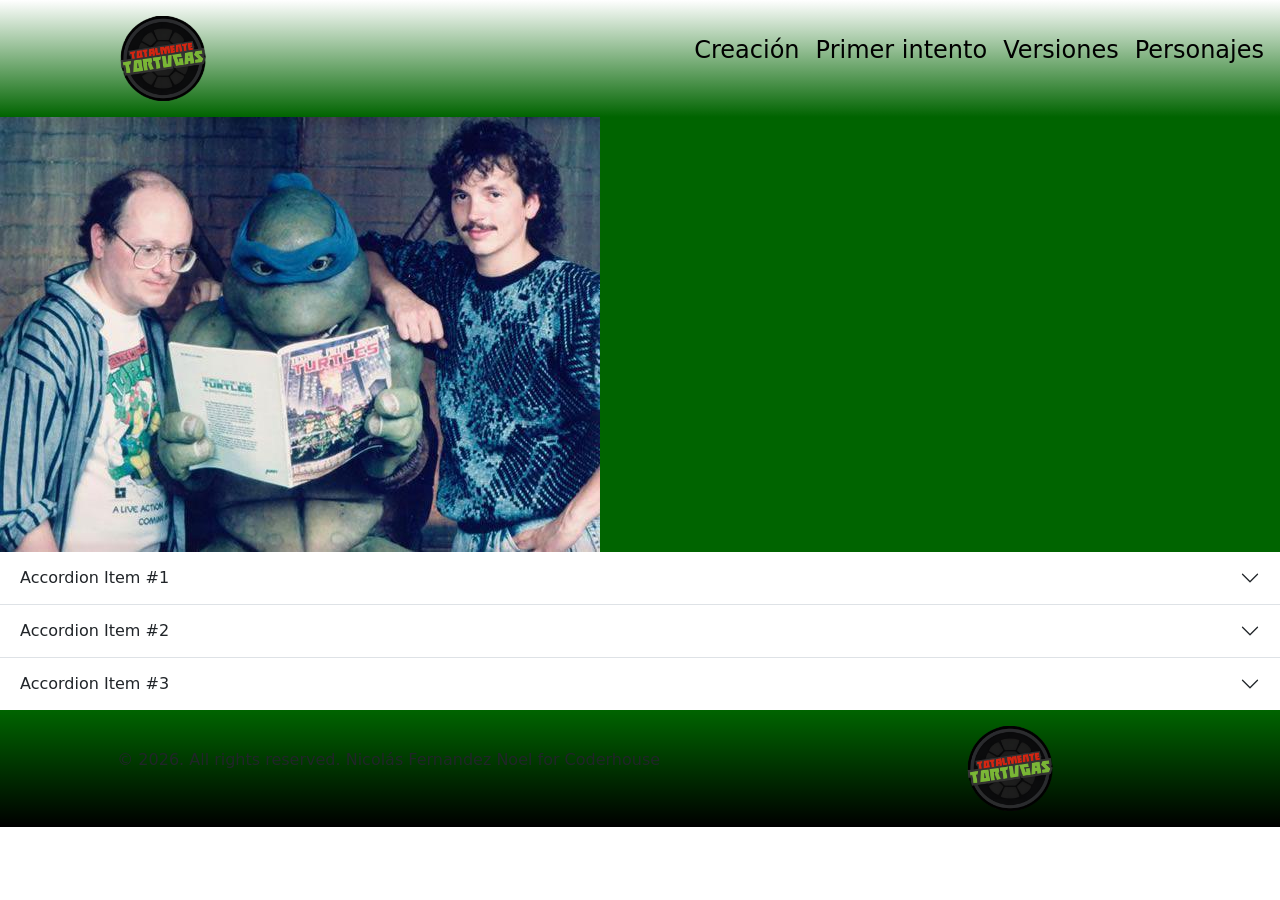
==== pages/creacion.html @ c8cd95a6 "nav y footer, acordion en page creacion" ====
<!DOCTYPE html>
<html lang="en">
<head>
    <meta charset="UTF-8">
    <meta name="viewport" content="width=device-width, initial-scale=1.0">
    <!-- BOOTSTRAP -->
    <link href="https://cdn.jsdelivr.net/npm/bootstrap@5.3.8/dist/css/bootstrap.min.css" rel="stylesheet" integrity="sha384-sRIl4kxILFvY47J16cr9ZwB07vP4J8+LH7qKQnuqkuIAvNWLzeN8tE5YBujZqJLB" crossorigin="anonymous">
    <!-- CSS -->
    <link rel="stylesheet" href="../styles/styles.css">
    <title>Document</title>
</head>
<body>
    <header>
        <nav class="navbar">
            <a href="">
                <img src="../img/logo.png" alt="logo" class="logo-tt">
            </a>
            
            <ul>
                <li>
                <a class="navbar-link" href="./pages/creacion.html">Creación</a>
                </li>
                <li>
                <a class="navbar-link" href="./pages/robot-fugitivo.html">Primer intento</a>
                </li>
                <li>
                <a class="navbar-link" href="./pages/versiones.html">Versiones</a>
                </li>
                <li>
                <a class="navbar-link" href="./pages/personajes-principales.html">Personajes</a>
                </li>
            </ul>
        </nav>
    </header>

    <main>

        <div>
            <img src="../img/creadores.jpg" alt="Kevin Eastman y Peter Laird junto a Leo en 1990">
        </div>
        <div class="accordion accordion-flush" id="accordionFlushExample">
            <div class="accordion-item">
                <h2 class="accordion-header">
                <button class="accordion-button collapsed" type="button" data-bs-toggle="collapse" data-bs-target="#flush-collapseOne" aria-expanded="false" aria-controls="flush-collapseOne">
                    Accordion Item #1
                </button>
                </h2>
                <div id="flush-collapseOne" class="accordion-collapse collapse" data-bs-parent="#accordionFlushExample">
                    <div class="accordion-body">Placeholder content for this accordion, which is intended to demonstrate the <code>.accordion-flush</code> class. This is the first item’s accordion body.</div>
                </div>
            </div>
            <div class="accordion-item">
                <h2 class="accordion-header">
                <button class="accordion-button collapsed" type="button" data-bs-toggle="collapse" data-bs-target="#flush-collapseTwo" aria-expanded="false" aria-controls="flush-collapseTwo">
                    Accordion Item #2
                </button>
                </h2>
                <div id="flush-collapseTwo" class="accordion-collapse collapse" data-bs-parent="#accordionFlushExample">
                    <div class="accordion-body">Placeholder content for this accordion, which is intended to demonstrate the <code>.accordion-flush</code> class. This is the second item’s accordion body. Let’s imagine this being filled with some actual content.</div>
                </div>
            </div>
            <div class="accordion-item">
                <h2 class="accordion-header">
                <button class="accordion-button collapsed" type="button" data-bs-toggle="collapse" data-bs-target="#flush-collapseThree" aria-expanded="false" aria-controls="flush-collapseThree">
                    Accordion Item #3
                </button>
                </h2>
                <div id="flush-collapseThree" class="accordion-collapse collapse" data-bs-parent="#accordionFlushExample">
                    <div class="accordion-body">Placeholder content for this accordion, which is intended to demonstrate the <code>.accordion-flush</code> class. This is the third item’s accordion body. Nothing more exciting happening here in terms of content, but just filling up the space to make it look, at least at first glance, a bit more representative of how this would look in a real-world application.</div>
                </div>
            </div>
        </div>
    </main>


    <footer>
        <section class="copyright">
        <p>© 2026. All rights reserved. Nicolás Fernandez Noel for Coderhouse</p>
        <img class="logo-tt" src="../img/logo.png" alt="logo">
        </section>
    </footer>
    <script src="https://cdn.jsdelivr.net/npm/bootstrap@5.3.8/dist/js/bootstrap.bundle.min.js" integrity="sha384-FKyoEForCGlyvwx9Hj09JcYn3nv7wiPVlz7YYwJrWVcXK/BmnVDxM+D2scQbITxI" crossorigin="anonymous"></script>
</body>
</html>
---- styles/styles.css ----
* {
  margin: 0;
  padding: 0;
}

li {
  list-style: none;
}

a {
  text-decoration: none;
}

.navbar {
  display: flex;
  flex-direction: row;
  justify-content: space-between;
  align-items: center;
  padding: 16px;
  flex-wrap: wrap;
}

.logo-tt {
  width: 300px;
}

.navbar ul {
  display: flex;
  flex-direction: row;
  justify-content: center;
  align-items: center;
  gap: 16px;
}

.navbar ul li {
  list-style: none;
}

.navbar-link {
  text-decoration: none;
  color: #000000;
  font-size: 24px;
}

/* .baner {
    background-image: linear-gradient(to bottom, white, darkgreen);
} */
.baner-img {
  width: 50%;
  display: block;
  margin: 0 auto;
}

header {
  background-image: linear-gradient(to bottom, white, darkgreen);
}

main {
  background-color: darkgreen;
}

footer {
  background-image: linear-gradient(to bottom, darkgreen, black);
}

.card-container {
  display: flex;
  flex-direction: row;
  justify-content: space-around;
  align-items: center;
  flex-wrap: wrap;
  gap: 32px;
}

.card {
  width: 500px;
  padding: 1rem;
  border: 1px solid black;
  border-radius: 1rem;
  background-color: white;
}

.card img {
  width: 100%;
}

.copyright {
  display: flex;
  flex-direction: row;
  justify-content: space-around;
  align-items: center;
  padding: 16px;
  flex-wrap: wrap;
}
.copyright .logo-tt {
  width: 300px;
}

/*# sourceMappingURL=styles.css.map */
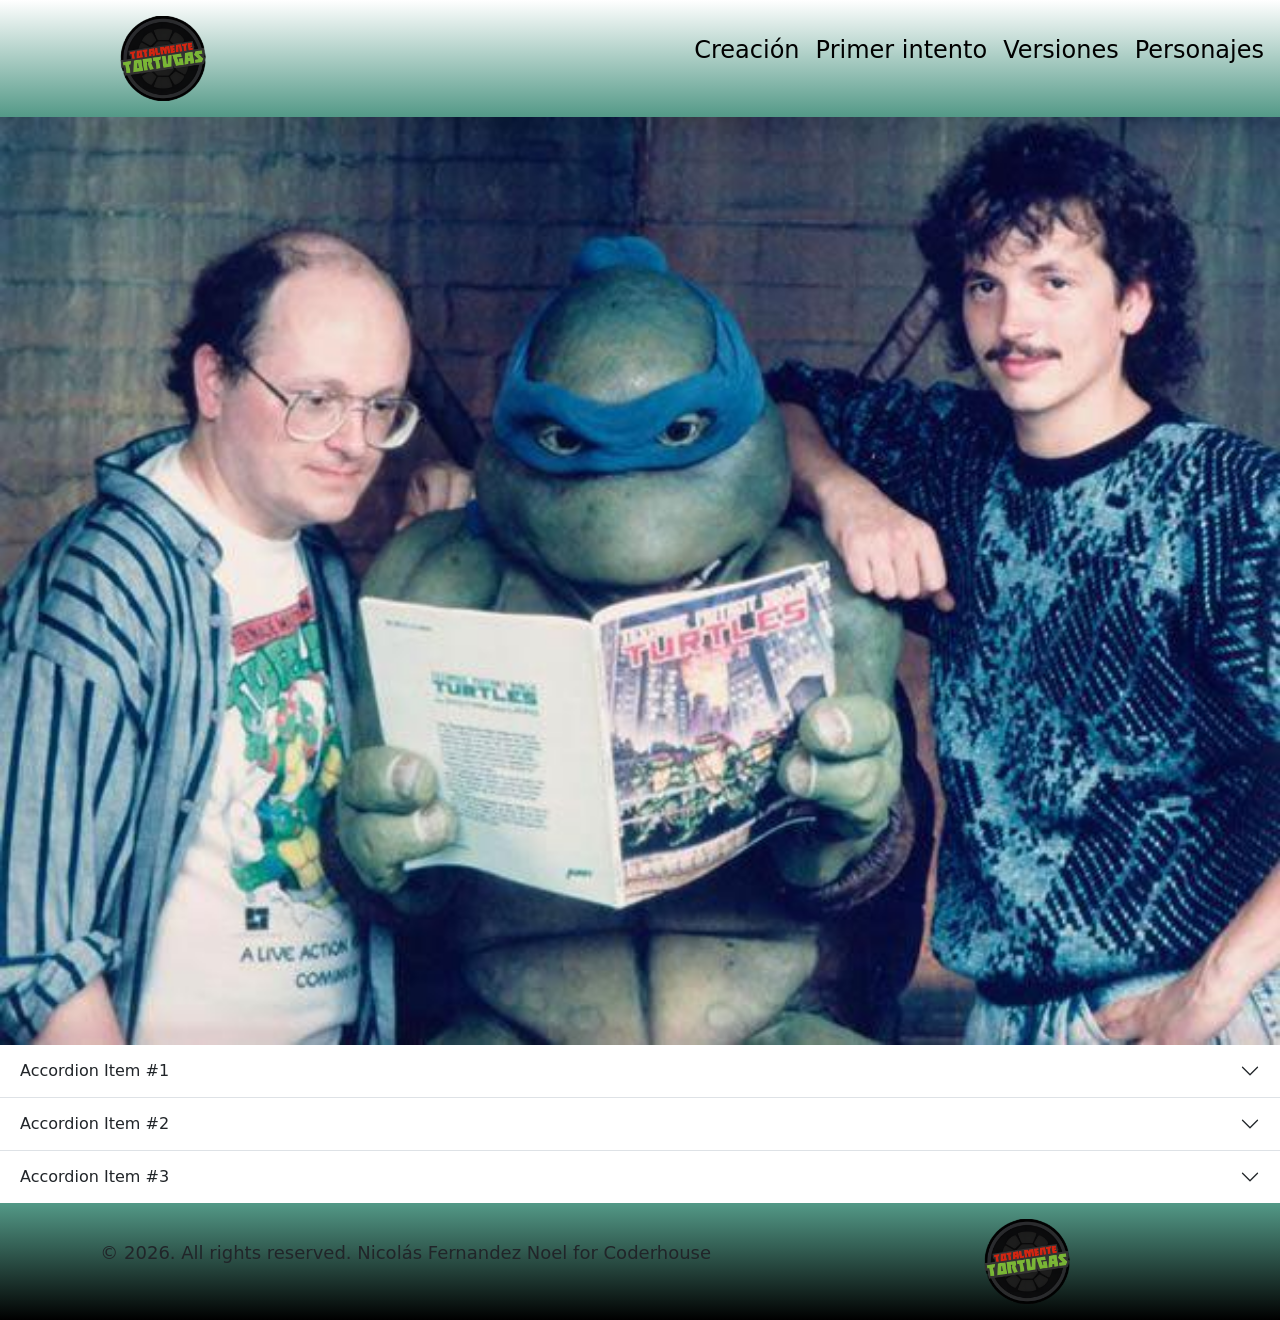
==== commit 8afeb9e9: "animacion en las cards, todos los banners ampliados, partial de tipografia" ====
--- a/pages/creacion.html
+++ b/pages/creacion.html
@@ -35,9 +35,10 @@
 
     <main>
 
-        <div>
-            <img src="../img/creadores.jpg" alt="Kevin Eastman y Peter Laird junto a Leo en 1990">
+        <div class="baner">
+            <img class="baner-img" src="../img/creadores.jpg" alt="Tortugas">
         </div>
+
         <div class="accordion accordion-flush" id="accordionFlushExample">
             <div class="accordion-item">
                 <h2 class="accordion-header">
--- a/styles/styles.css
+++ b/styles/styles.css
@@ -9,6 +9,19 @@
 
 a {
   text-decoration: none;
+}
+
+h1 {
+  text-align: center;
+  font-size: 2rem;
+  font-weight: 500;
+  line-height: 36px;
+}
+
+p {
+  text-align: center;
+  font-size: 1.125rem;
+  line-height: 20px;
 }
 
 .navbar {
@@ -42,25 +55,22 @@
   font-size: 24px;
 }
 
-/* .baner {
-    background-image: linear-gradient(to bottom, white, darkgreen);
-} */
 .baner-img {
-  width: 50%;
+  width: 100%;
   display: block;
   margin: 0 auto;
 }
 
 header {
-  background-image: linear-gradient(to bottom, white, darkgreen);
+  background-image: linear-gradient(to bottom, white, #539987);
 }
 
 main {
-  background-color: darkgreen;
+  background-color: #539987;
 }
 
 footer {
-  background-image: linear-gradient(to bottom, darkgreen, black);
+  background-image: linear-gradient(to bottom, #539987, black);
 }
 
 .card-container {
